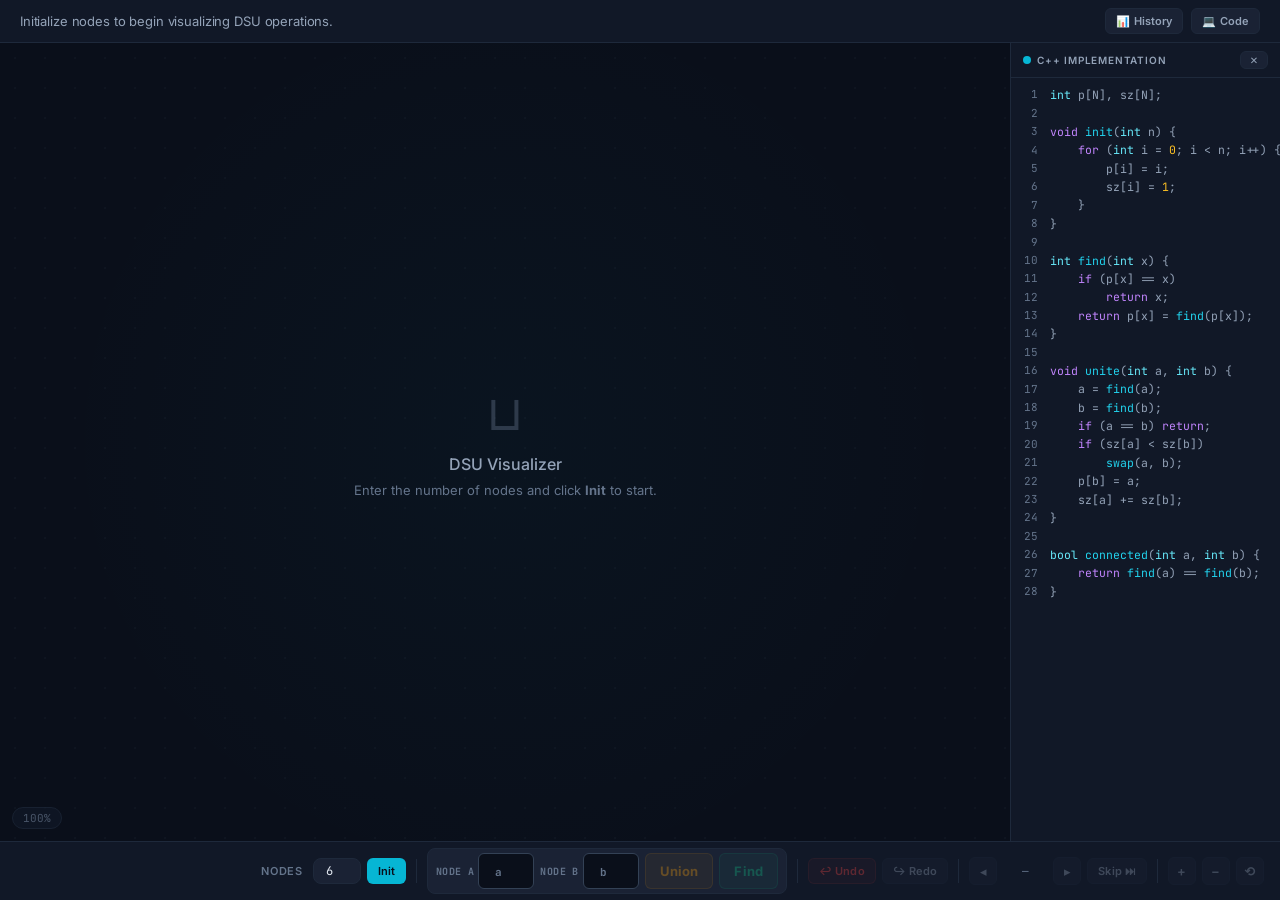
==== index.html @ 66f6f878 "Initial commit: DSU Visualizer with Path Compression and Component Tracking" ====
<!DOCTYPE html>
<html lang="en">
<head>
    <meta charset="UTF-8">
    <meta name="viewport" content="width=device-width, initial-scale=1.0">
    <title>DSU Visualizer — Disjoint Set Union</title>
    <meta name="description" content="Interactive step-by-step visualizer for Disjoint Set Union (Union-Find) data structure with union by size.">
    <link rel="stylesheet" href="styles.css">
</head>
<body>
    <div id="app">
        <!-- Step Description Bar -->
        <div id="step-bar" class="idle">
            <div id="step-description">Initialize nodes to begin visualizing DSU operations.</div>
            <div style="display:flex; align-items:center; gap:8px;">
                <div id="component-badge" class="component-badge" style="display:none;">
                    <span class="comp-icon">🌐</span>
                    <span class="comp-label">Components:</span>
                    <strong id="comp-count-val">0</strong>
                </div>
                <button id="btn-toggle-history" class="btn btn-secondary" title="Toggle Components History">📊 History</button>
                <button id="btn-toggle-code" class="btn btn-secondary" title="Toggle Code Panel">💻 Code</button>
                <div id="step-counter" style="display:none;"></div>
            </div>
        </div>

        <!-- Main Content: Tree + Code + History -->
        <div id="main-content">
            <div id="canvas-container">
                <svg id="tree-svg">
                    <defs>
                        <marker id="arrowhead" markerWidth="8" markerHeight="6" refX="8" refY="3" orient="auto">
                            <polygon points="0 0, 8 3, 0 6" class="edge-arrow"/>
                        </marker>
                    </defs>
                    <g id="viewport">
                        <g id="edges-group"></g>
                        <g id="nodes-group"></g>
                    </g>
                </svg>
                <div id="empty-state">
                    <div class="empty-icon">⊔</div>
                    <h3>DSU Visualizer</h3>
                    <p>Enter the number of nodes and click <strong>Init</strong> to start.</p>
                </div>
                <div id="zoom-indicator">100%</div>
            </div>

            <!-- History Panel (Components Column) -->
            <div id="history-panel" class="collapsed">
                <div id="history-header">
                    <span>Component History</span>
                    <button id="btn-close-history" class="btn btn-secondary btn-icon" style="padding:2px 6px; font-size:10px; margin-left:auto;">✕</button>
                </div>
                <div id="history-scroll">
                    <table class="history-table">
                        <thead>
                            <tr>
                                <th>#</th>
                                <th>Operation</th>
                                <th>Components</th>
                            </tr>
                        </thead>
                        <tbody id="history-table-body">
                            <!-- Injected by JS -->
                        </tbody>
                    </table>
                </div>
            </div>

            <div id="code-panel">
                <div id="code-header">
                    <span>C++ Implementation</span>
                    <button id="btn-close-code" class="btn btn-secondary btn-icon" style="padding:2px 6px; font-size:10px; margin-left:auto;">✕</button>
                </div>
                <div id="code-scroll">
                    <!-- Code lines injected by JS -->
                </div>
            </div>
        </div>

        <!-- Bottom Bar: Arrays on Left, Controls on Right in empty space -->
        <div id="bottom-bar">
            <!-- Parent & Size Arrays (Left Side) -->
            <div id="array-panel" style="display:none;">
                <div class="array-row">
                    <span class="array-label">p[]</span>
                    <div id="parent-array" class="array-cells"></div>
                </div>
                <div class="array-row">
                    <span class="array-label">sz[]</span>
                    <div id="size-array" class="array-cells"></div>
                </div>
            </div>

            <!-- Operations & Controls (Right Side) -->
            <div id="controls">
                <div class="ctrl-group">
                    <span class="ctrl-label">Nodes</span>
                    <input type="number" id="input-n" class="input-field wide" placeholder="n" min="1" max="20" value="6">
                    <button id="btn-init" class="btn btn-primary">Init</button>
                </div>

                <div class="ctrl-divider"></div>

                <div class="ctrl-group main-op-group">
                    <div class="node-input-wrapper">
                        <span class="input-tag">Node A</span>
                        <input type="number" id="input-a" class="input-field lg" placeholder="a" min="0" disabled>
                    </div>
                    <div class="node-input-wrapper">
                        <span class="input-tag">Node B</span>
                        <input type="number" id="input-b" class="input-field lg" placeholder="b" min="0" disabled>
                    </div>
                    <button id="btn-union" class="btn btn-warning lg" disabled>Union</button>
                    <button id="btn-find" class="btn btn-success lg" disabled>Find</button>
                </div>

                <div class="ctrl-divider"></div>

                <div class="ctrl-group">
                    <button id="btn-undo" class="btn btn-danger" disabled title="Undo last union">↩ Undo</button>
                    <button id="btn-redo" class="btn btn-secondary" disabled title="Redo union">↪ Redo</button>
                </div>

                <div class="ctrl-divider"></div>

                <div class="ctrl-group">
                    <button id="btn-prev" class="btn btn-secondary btn-icon" disabled>◂</button>
                    <span id="step-nav-counter" style="font-family:var(--mono);font-size:11px;color:var(--text-dim);min-width:44px;text-align:center;">—</span>
                    <button id="btn-next" class="btn btn-secondary btn-icon" disabled>▸</button>
                    <button id="btn-skip" class="btn btn-secondary" disabled style="font-size:11px;">Skip ⏭</button>
                </div>

                <div class="ctrl-divider"></div>

                <div class="ctrl-group">
                    <button id="btn-zoom-in" class="btn btn-secondary btn-icon" disabled>+</button>
                    <button id="btn-zoom-out" class="btn btn-secondary btn-icon" disabled>−</button>
                    <button id="btn-zoom-reset" class="btn btn-secondary btn-icon" disabled title="Reset view">⟲</button>
                </div>
            </div>
        </div>
    </div>

    <!-- Toast container -->
    <div id="toast-container"></div>

    <script src="app.js"></script>
</body>
</html>
---- styles.css ----
@import url('https://fonts.googleapis.com/css2?family=Inter:wght@300;400;500;600;700&family=JetBrains+Mono:wght@400;500;600&display=swap');

*, *::before, *::after {
    margin: 0;
    padding: 0;
    box-sizing: border-box;
}

:root {
    --bg: #0a0f1a;
    --surface: #111827;
    --elevated: #1a2234;
    --hover: #243044;
    --accent: #06b6d4;
    --accent-light: #22d3ee;
    --accent-glow: rgba(6, 182, 212, 0.12);
    --highlight: #f59e0b;
    --highlight-glow: rgba(245, 158, 11, 0.15);
    --success: #10b981;
    --success-glow: rgba(16, 185, 129, 0.15);
    --error: #ef4444;
    --error-glow: rgba(239, 68, 68, 0.15);
    --text: #e2e8f0;
    --text-sec: #94a3b8;
    --text-dim: #64748b;
    --border: #1e293b;
    --border-light: #334155;
    --radius: 8px;
    --radius-lg: 12px;
    --radius-xl: 16px;
    --font: 'Inter', system-ui, sans-serif;
    --mono: 'JetBrains Mono', 'Fira Code', monospace;
    --shadow: 0 4px 24px rgba(0, 0, 0, 0.25);
    --shadow-sm: 0 2px 8px rgba(0, 0, 0, 0.2);
    --transition: 180ms ease;
}

html, body {
    height: 100%;
    overflow: hidden;
}

body {
    font-family: var(--font);
    background: var(--bg);
    color: var(--text);
    -webkit-font-smoothing: antialiased;
}

/* ===== APP LAYOUT ===== */
#app {
    display: grid;
    grid-template-rows: auto 1fr auto;
    height: 100vh;
    min-height: 0;
}

/* ===== STEP BAR ===== */
#step-bar {
    background: var(--surface);
    border-bottom: 1px solid var(--border);
    padding: 8px 20px;
    display: flex;
    align-items: center;
    justify-content: space-between;
    min-height: 40px;
    gap: 12px;
}

#step-description {
    font-size: 13px;
    font-weight: 500;
    color: var(--text);
    flex: 1;
    line-height: 1.4;
    letter-spacing: -0.01em;
}

#step-description .node-ref {
    color: var(--accent-light);
    font-weight: 600;
    font-family: var(--mono);
    font-size: 14px;
}

#step-description .op-name {
    color: var(--highlight);
    font-weight: 600;
}

#step-counter {
    font-size: 13px;
    font-family: var(--mono);
    color: var(--text-dim);
    white-space: nowrap;
    background: var(--elevated);
    padding: 4px 12px;
    border-radius: 20px;
    letter-spacing: 0.02em;
}

#step-bar.idle #step-description {
    color: var(--text-sec);
    font-weight: 400;
}

/* ===== MAIN CONTENT ===== */
#main-content {
    display: flex;
    min-height: 0;
    overflow: hidden;
}

/* ===== TREE CANVAS ===== */
#canvas-container {
    flex: 1;
    position: relative;
    overflow: hidden;
    background:
        radial-gradient(circle at 50% 50%, rgba(6, 182, 212, 0.03) 0%, transparent 70%);
    cursor: grab;
    min-width: 0;
}

#canvas-container.grabbing {
    cursor: grabbing;
}

#tree-svg {
    width: 100%;
    height: 100%;
    display: block;
}

/* SVG Node Styles */
.node-group {
    cursor: pointer;
    transition: filter var(--transition);
}

.node-group:hover {
    filter: brightness(1.2) drop-shadow(0 0 6px rgba(6, 182, 212, 0.3));
}

/* Default Dull / Muted Idle Node */
.node-circle {
    fill: #1e293b;
    stroke: #475569;
    stroke-width: 2.5;
    transition: fill var(--transition), stroke var(--transition), stroke-width var(--transition);
}

.node-group:hover .node-circle {
    stroke: var(--accent);
    stroke-width: 3;
}

/* COLOR 1: Input Nodes (Node A & Node B) -> Warm Amber #f59e0b */
.node-circle.active,
.node-circle.input-node {
    fill: rgba(245, 158, 11, 0.28) !important;
    stroke: #f59e0b !important;
    stroke-width: 3.5 !important;
    filter: drop-shadow(0 0 10px rgba(245, 158, 11, 0.5));
}

/* COLOR 2: Current Recursion Pointer Node -> Electric Violet #a855f7 */
.node-circle.comparing,
.node-circle.recursion-node {
    fill: rgba(168, 85, 247, 0.3) !important;
    stroke: #a855f7 !important;
    stroke-width: 3.5 !important;
    filter: drop-shadow(0 0 12px rgba(168, 85, 247, 0.5));
}

/* Root Found Node -> Electric Cyan #06b6d4 */
.node-circle.found {
    fill: rgba(6, 182, 212, 0.28) !important;
    stroke: #06b6d4 !important;
    stroke-width: 3.5 !important;
    filter: drop-shadow(0 0 10px rgba(6, 182, 212, 0.4));
}

.node-circle.result-same {
    fill: rgba(16, 185, 129, 0.28) !important;
    stroke: var(--success) !important;
    stroke-width: 3.5 !important;
    filter: drop-shadow(0 0 10px rgba(16, 185, 129, 0.4));
}

.node-circle.result-diff {
    fill: rgba(239, 68, 68, 0.25) !important;
    stroke: var(--error) !important;
    stroke-width: 3.5 !important;
    filter: drop-shadow(0 0 10px rgba(239, 68, 68, 0.4));
}

.node-circle.joined {
    fill: rgba(16, 185, 129, 0.28) !important;
    stroke: var(--success) !important;
    stroke-width: 3.5 !important;
    animation: pulse-success 0.6s ease-out;
    filter: drop-shadow(0 0 10px rgba(16, 185, 129, 0.4));
}

.node-label {
    fill: var(--text);
    font-family: var(--mono);
    font-size: 16px;
    font-weight: 700;
    text-anchor: middle;
    dominant-baseline: central;
    pointer-events: none;
    user-select: none;
}

.node-size-badge {
    font-family: var(--mono);
    font-size: 10px;
    font-weight: 500;
    text-anchor: middle;
    dominant-baseline: central;
    pointer-events: none;
    user-select: none;
}

.size-badge-bg {
    fill: var(--accent);
    opacity: 0.9;
    rx: 6;
}

.size-badge-text {
    fill: var(--bg);
    font-family: var(--mono);
    font-size: 10px;
    font-weight: 700;
    text-anchor: middle;
    dominant-baseline: central;
}

.edge-line {
    stroke: var(--border-light);
    stroke-width: 2;
    fill: none;
    transition: stroke var(--transition), stroke-width var(--transition);
}

.edge-line.highlighted {
    stroke: var(--highlight);
    stroke-width: 3;
    stroke-dasharray: 6 3;
    animation: dash-flow 0.8s linear infinite;
}

.edge-line.new-edge {
    stroke: var(--success);
    stroke-width: 3;
    animation: edge-appear 0.4s ease-out;
}

.edge-arrow {
    fill: var(--border-light);
    transition: fill var(--transition);
}

.edge-line.highlighted + .edge-arrow,
.edge-arrow.highlighted {
    fill: var(--highlight);
}

@keyframes dash-flow {
    to { stroke-dashoffset: -18; }
}

@keyframes edge-appear {
    from { opacity: 0; stroke-width: 1; }
    to { opacity: 1; stroke-width: 3; }
}

@keyframes pulse-success {
    0% { stroke-width: 3; }
    50% { stroke-width: 5; }
    100% { stroke-width: 3; }
}

/* Zoom indicator */
#zoom-indicator {
    position: absolute;
    bottom: 12px;
    left: 12px;
    font-family: var(--mono);
    font-size: 11px;
    color: var(--text-dim);
    background: var(--surface);
    padding: 3px 10px;
    border-radius: 12px;
    border: 1px solid var(--border);
    pointer-events: none;
    opacity: 0.7;
}

/* Component Badge */
.component-badge {
    display: inline-flex;
    align-items: center;
    gap: 5px;
    background: rgba(6, 182, 212, 0.12);
    border: 1px solid rgba(6, 182, 212, 0.3);
    color: var(--accent-light);
    font-size: 11px;
    font-family: var(--mono);
    padding: 3px 10px;
    border-radius: 16px;
}

.comp-icon {
    font-size: 11px;
}

.comp-label {
    color: var(--text-sec);
    font-size: 11px;
}

/* ===== HISTORY PANEL (COMPONENTS COLUMN) ===== */
#history-panel {
    width: 240px;
    min-width: 200px;
    background: var(--surface);
    border-left: 1px solid var(--border);
    display: flex;
    flex-direction: column;
    overflow: hidden;
    transition: all 0.25s ease;
}

#history-panel.collapsed {
    display: none;
}

#history-header {
    padding: 8px 12px;
    border-bottom: 1px solid var(--border);
    font-size: 10px;
    font-weight: 600;
    color: var(--text-sec);
    text-transform: uppercase;
    letter-spacing: 0.08em;
    display: flex;
    align-items: center;
    gap: 6px;
}

#history-header::before {
    content: '';
    width: 8px;
    height: 8px;
    background: var(--success);
    border-radius: 50%;
    display: inline-block;
}

#history-scroll {
    flex: 1;
    overflow-y: auto;
    padding: 6px;
}

.history-table {
    width: 100%;
    border-collapse: collapse;
    font-family: var(--mono);
    font-size: 11px;
}

.history-table th {
    text-align: left;
    padding: 6px 8px;
    color: var(--text-dim);
    border-bottom: 1px solid var(--border);
    font-weight: 600;
    font-size: 10px;
    text-transform: uppercase;
}

.history-table td {
    padding: 6px 8px;
    border-bottom: 1px solid rgba(255, 255, 255, 0.03);
    color: var(--text-sec);
}

.history-table tr.active-hist-step {
    background: var(--accent-glow);
}

.history-table tr.active-hist-step td {
    color: var(--text);
    font-weight: 600;
}

.comp-num-tag {
    display: inline-block;
    padding: 1px 6px;
    border-radius: 10px;
    background: var(--elevated);
    border: 1px solid var(--border-light);
    color: var(--accent-light);
    font-weight: 700;
}

/* ===== CODE PANEL ===== */
#code-panel {
    width: 270px;
    min-width: 220px;
    background: var(--surface);
    border-left: 1px solid var(--border);
    display: flex;
    flex-direction: column;
    overflow: hidden;
    transition: all 0.25s ease;
}

#code-panel.collapsed {
    display: none;
}

#code-header {
    padding: 8px 12px;
    border-bottom: 1px solid var(--border);
    font-size: 10px;
    font-weight: 600;
    color: var(--text-sec);
    text-transform: uppercase;
    letter-spacing: 0.08em;
    display: flex;
    align-items: center;
    gap: 6px;
}

#code-header::before {
    content: '';
    width: 8px;
    height: 8px;
    background: var(--accent);
    border-radius: 50%;
    display: inline-block;
}

#code-scroll {
    flex: 1;
    overflow-y: auto;
    padding: 8px 0;
}

.code-line {
    display: flex;
    align-items: stretch;
    font-family: var(--mono);
    font-size: 11.5px;
    line-height: 1.6;
    transition: background var(--transition);
    border-left: 3px solid transparent;
    position: relative;
}

.code-line:hover {
    background: rgba(255, 255, 255, 0.02);
}

.code-line.highlighted {
    background: var(--highlight-glow);
    border-left-color: var(--highlight);
}

.code-line.highlighted .code-linenum {
    color: var(--highlight);
}

.code-line.active-find {
    background: var(--accent-glow);
    border-left-color: var(--accent);
}

.code-line.active-find .code-linenum {
    color: var(--accent);
}

.code-linenum {
    width: 36px;
    text-align: right;
    padding-right: 12px;
    color: var(--text-dim);
    user-select: none;
    flex-shrink: 0;
    font-size: 11px;
    display: flex;
    align-items: center;
    justify-content: flex-end;
}

.code-text {
    flex: 1;
    padding-right: 16px;
    white-space: pre;
    color: var(--text-sec);
}

.code-line.highlighted .code-text,
.code-line.active-find .code-text {
    color: var(--text);
}

/* Code syntax coloring */
.kw { color: #c084fc; }
.fn { color: #22d3ee; }
.num { color: #fbbf24; }
.cmt { color: #4b5e6f; font-style: italic; }
.typ { color: #67e8f9; }
.op { color: #94a3b8; }
.str { color: #86efac; }

/* ===== BOTTOM BAR ===== */
#bottom-bar {
    background: var(--surface);
    border-top: 1px solid var(--border);
    display: flex;
    align-items: center;
    justify-content: space-between;
    padding: 6px 16px;
    gap: 16px;
    min-height: 52px;
}

#controls {
    padding: 0;
    display: flex;
    align-items: center;
    gap: 6px;
    flex-wrap: wrap;
    margin-left: auto;
}

.main-op-group {
    display: flex;
    align-items: center;
    gap: 8px;
    background: var(--elevated);
    border: 1px solid var(--border);
    padding: 4px 8px;
    border-radius: var(--radius);
}

.node-input-wrapper {
    display: flex;
    align-items: center;
    gap: 4px;
}

.input-tag {
    font-size: 10px;
    font-weight: 700;
    font-family: var(--mono);
    color: var(--text-dim);
    text-transform: uppercase;
    letter-spacing: 0.04em;
}

.ctrl-group {
    display: flex;
    align-items: center;
    gap: 6px;
}

.ctrl-divider {
    width: 1px;
    height: 24px;
    background: var(--border);
    margin: 0 4px;
}

.ctrl-label {
    font-size: 11px;
    font-weight: 600;
    color: var(--text-dim);
    text-transform: uppercase;
    letter-spacing: 0.06em;
    margin-right: 4px;
}

/* Inputs */
.input-field {
    background: var(--elevated);
    border: 1px solid var(--border);
    border-radius: var(--radius);
    color: var(--text);
    font-family: var(--mono);
    font-size: 12px;
    padding: 4px 6px;
    width: 44px;
    text-align: center;
    outline: none;
    transition: border-color var(--transition), box-shadow var(--transition);
}

.input-field.lg {
    width: 56px;
    height: 36px;
    font-size: 15px;
    font-weight: 700;
    border-radius: 6px;
    background: var(--bg);
    border-color: var(--border-light);
    color: var(--accent-light);
}

.input-field:focus {
    border-color: var(--accent);
    box-shadow: 0 0 0 2px var(--accent-glow);
}

.input-field::placeholder {
    color: var(--text-dim);
    font-size: 11px;
}

.input-field.wide {
    width: 48px;
}

.op-buttons {
    display: flex;
    align-items: center;
    gap: 6px;
    margin-left: auto;
}

/* Buttons */
.btn {
    font-family: var(--font);
    font-size: 11px;
    font-weight: 600;
    padding: 5px 10px;
    border-radius: 6px;
    border: 1px solid transparent;
    cursor: pointer;
    display: inline-flex;
    align-items: center;
    gap: 4px;
    transition: all var(--transition);
    white-space: nowrap;
    letter-spacing: 0.01em;
    user-select: none;
}

.btn.lg {
    padding: 8px 14px;
    font-size: 13px;
    font-weight: 700;
    height: 36px;
    border-radius: 6px;
}

.btn:active {
    transform: scale(0.97);
}

.btn:disabled {
    opacity: 0.35;
    cursor: not-allowed;
    transform: none;
}

.btn-primary {
    background: var(--accent);
    color: var(--bg);
}

.btn-primary:hover:not(:disabled) {
    background: var(--accent-light);
    box-shadow: 0 0 16px var(--accent-glow);
}

.btn-secondary {
    background: var(--elevated);
    color: var(--text-sec);
    border-color: var(--border);
}

.btn-secondary:hover:not(:disabled) {
    background: var(--hover);
    color: var(--text);
    border-color: var(--border-light);
}

.btn-warning {
    background: rgba(245, 158, 11, 0.15);
    color: var(--highlight);
    border-color: rgba(245, 158, 11, 0.3);
}

.btn-warning:hover:not(:disabled) {
    background: rgba(245, 158, 11, 0.25);
    box-shadow: 0 0 12px rgba(245, 158, 11, 0.2);
}

.btn-danger {
    background: rgba(239, 68, 68, 0.1);
    color: var(--error);
    border-color: rgba(239, 68, 68, 0.2);
}

.btn-danger:hover:not(:disabled) {
    background: rgba(239, 68, 68, 0.18);
}

.btn-success {
    background: rgba(16, 185, 129, 0.15);
    color: var(--success);
    border-color: rgba(16, 185, 129, 0.3);
}

.btn-success:hover:not(:disabled) {
    background: rgba(16, 185, 129, 0.25);
    box-shadow: 0 0 12px rgba(16, 185, 129, 0.2);
}

.btn-icon {
    padding: 5px 7px;
    font-size: 13px;
    min-width: 28px;
    justify-content: center;
}

/* ===== ARRAY PANEL ===== */
#array-panel {
    padding: 0;
    display: flex;
    flex-direction: column;
    gap: 4px;
    flex-shrink: 0;
}

.array-row {
    display: flex;
    align-items: center;
    gap: 4px;
}

.array-label {
    font-family: var(--mono);
    font-size: 11px;
    font-weight: 600;
    color: var(--text-dim);
    width: 36px;
    text-align: right;
    flex-shrink: 0;
    margin-right: 6px;
}

.array-cells {
    display: flex;
    gap: 3px;
    flex-wrap: wrap;
}

.array-cell {
    display: flex;
    flex-direction: column;
    align-items: center;
    gap: 2px;
    cursor: pointer;
    transition: transform var(--transition);
}

.array-cell:hover {
    transform: translateY(-2px);
}

.array-index {
    font-family: var(--mono);
    font-size: 9px;
    color: var(--text-dim);
    line-height: 1;
}

.array-value {
    font-family: var(--mono);
    font-size: 12px;
    font-weight: 600;
    color: var(--text);
    background: var(--elevated);
    border: 1px solid var(--border);
    border-radius: 4px;
    min-width: 28px;
    height: 26px;
    display: flex;
    align-items: center;
    justify-content: center;
    transition: all var(--transition);
}

.array-cell.highlighted .array-value {
    background: var(--accent-glow);
    border-color: var(--accent);
    color: var(--accent-light);
    box-shadow: 0 0 10px var(--accent-glow);
}

.array-cell.active .array-value {
    background: var(--highlight-glow);
    border-color: var(--highlight);
    color: var(--highlight);
}

.array-cell.changed .array-value {
    background: var(--success-glow);
    border-color: var(--success);
    color: var(--success);
    animation: cell-pop 0.35s ease-out;
}

@keyframes cell-pop {
    0% { transform: scale(1); }
    50% { transform: scale(1.15); }
    100% { transform: scale(1); }
}

/* ===== TOAST ===== */
#toast-container {
    position: fixed;
    top: 20px;
    right: 20px;
    z-index: 1000;
    display: flex;
    flex-direction: column;
    gap: 8px;
}

.toast {
    background: var(--elevated);
    border: 1px solid var(--border);
    border-radius: var(--radius);
    padding: 10px 18px;
    font-size: 13px;
    color: var(--text);
    box-shadow: var(--shadow);
    animation: toast-in 0.3s ease-out;
    max-width: 360px;
}

.toast.error {
    border-color: rgba(239, 68, 68, 0.4);
    background: rgba(239, 68, 68, 0.1);
}

.toast.success {
    border-color: rgba(16, 185, 129, 0.4);
    background: rgba(16, 185, 129, 0.1);
}

.toast.info {
    border-color: rgba(6, 182, 212, 0.4);
    background: rgba(6, 182, 212, 0.1);
}

@keyframes toast-in {
    from { opacity: 0; transform: translateX(30px); }
    to { opacity: 1; transform: translateX(0); }
}

/* ===== EMPTY STATE ===== */
#empty-state {
    position: absolute;
    top: 50%;
    left: 50%;
    transform: translate(-50%, -50%);
    text-align: center;
    color: var(--text-dim);
    pointer-events: none;
}

#empty-state .empty-icon {
    font-size: 48px;
    margin-bottom: 12px;
    opacity: 0.4;
}

#empty-state h3 {
    font-size: 16px;
    font-weight: 500;
    color: var(--text-sec);
    margin-bottom: 6px;
}

#empty-state p {
    font-size: 13px;
    line-height: 1.6;
}

/* ===== SCROLLBAR ===== */
::-webkit-scrollbar {
    width: 6px;
    height: 6px;
}

::-webkit-scrollbar-track {
    background: transparent;
}

::-webkit-scrollbar-thumb {
    background: var(--border);
    border-radius: 3px;
}

::-webkit-scrollbar-thumb:hover {
    background: var(--border-light);
}

/* ===== RESPONSIVE ===== */
@media (max-width: 900px) {
    #code-panel {
        width: 220px;
        min-width: 180px;
    }
    
    #controls {
        padding: 5px 10px;
        gap: 4px;
    }
}

@media (max-width: 700px) {
    #main-content {
        flex-direction: column;
    }
    
    #code-panel {
        width: 100%;
        max-height: 200px;
        border-left: none;
        border-top: 1px solid var(--border);
    }
}

/* ===== INITIALIZATION MODAL ===== */
.init-active #empty-state {
    display: none;
}

/* Subtle grid overlay on canvas */
#canvas-container::before {
    content: '';
    position: absolute;
    inset: 0;
    background-image:
        radial-gradient(circle, rgba(100, 116, 139, 0.06) 1px, transparent 1px);
    background-size: 30px 30px;
    pointer-events: none;
    z-index: 0;
}

#tree-svg {
    position: relative;
    z-index: 1;
}

/* Status badge for step bar */
.status-badge {
    display: inline-flex;
    align-items: center;
    gap: 5px;
    font-size: 11px;
    font-weight: 600;
    padding: 3px 10px;
    border-radius: 12px;
    text-transform: uppercase;
    letter-spacing: 0.04em;
}

.status-badge.running {
    background: var(--highlight-glow);
    color: var(--highlight);
}

.status-badge.complete {
    background: var(--success-glow);
    color: var(--success);
}

.status-badge::before {
    content: '';
    width: 6px;
    height: 6px;
    border-radius: 50%;
    background: currentColor;
}
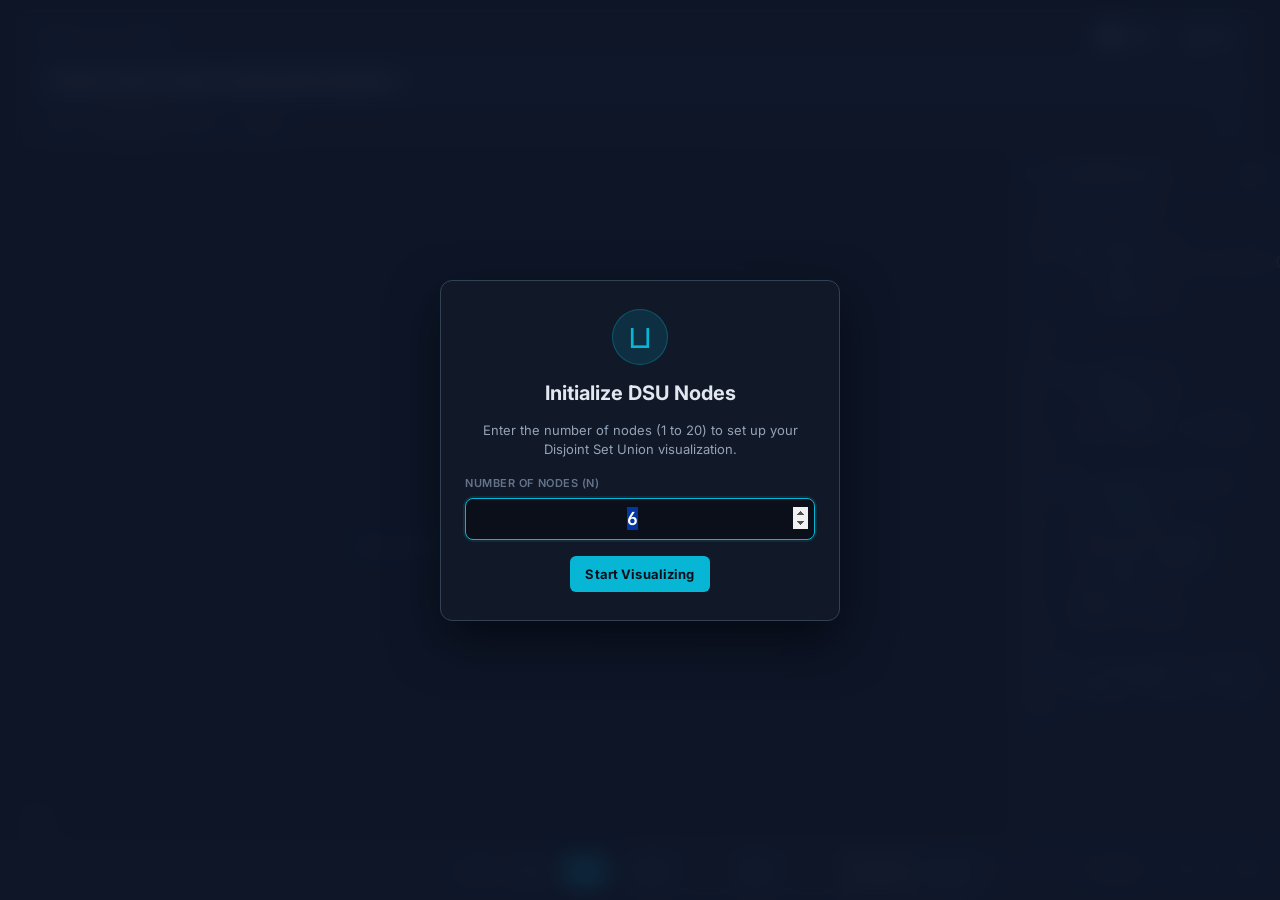
==== commit 17067e93: "fixed automatic next state" ====
--- a/index.html
+++ b/index.html
@@ -8,19 +8,53 @@
     <link rel="stylesheet" href="styles.css">
 </head>
 <body>
+    <!-- Initializing Modal Popup -->
+    <div id="init-modal-overlay" class="modal-overlay">
+        <div class="modal-card">
+            <div class="modal-icon">⊔</div>
+            <h2>Initialize DSU Nodes</h2>
+            <p>Enter the number of nodes (1 to 20) to set up your Disjoint Set Union visualization.</p>
+            <div class="modal-input-group">
+                <label for="modal-input-n">Number of Nodes (N)</label>
+                <input type="number" id="modal-input-n" class="input-field modal-input" min="1" max="20" value="6">
+            </div>
+            <div class="modal-actions">
+                <button id="btn-modal-start" class="btn btn-primary lg" style="width:100%;">Start Visualizing</button>
+            </div>
+        </div>
+    </div>
+
     <div id="app">
-        <!-- Step Description Bar -->
-        <div id="step-bar" class="idle">
+        <!-- Top Command Window (Rectangular Card with English Commands & Controls) -->
+        <div id="step-bar-window">
+            <div id="step-bar-header">
+                <span class="cmd-window-tag">Current Step Command</span>
+                <div style="display:flex; align-items:center; gap:8px;">
+                    <div id="component-badge" class="component-badge" style="display:none;">
+                        <span class="comp-icon">🌐</span>
+                        <span class="comp-label">Components:</span>
+                        <strong id="comp-count-val">0</strong>
+                    </div>
+                    <button id="btn-toggle-history" class="btn btn-secondary" title="Toggle Components History">📊 History</button>
+                    <button id="btn-toggle-code" class="btn btn-secondary" title="Toggle Code Panel">💻 Code</button>
+                </div>
+            </div>
+
+            <!-- English Command Description -->
             <div id="step-description">Initialize nodes to begin visualizing DSU operations.</div>
-            <div style="display:flex; align-items:center; gap:8px;">
-                <div id="component-badge" class="component-badge" style="display:none;">
-                    <span class="comp-icon">🌐</span>
-                    <span class="comp-label">Components:</span>
-                    <strong id="comp-count-val">0</strong>
+
+            <!-- Step Navigation & Auto-Play Controls inside the same command window -->
+            <div id="step-window-controls">
+                <div class="step-nav-group">
+                    <button id="btn-prev" class="btn btn-secondary" disabled>◂ Prev</button>
+                    <button id="btn-play-pause" class="btn btn-warning" disabled title="Auto-play 1 step every 1s">⏸ Pause</button>
+                    <button id="btn-next" class="btn btn-secondary" disabled>Next ▸</button>
+                    <button id="btn-skip" class="btn btn-secondary" disabled style="font-size:11px;">Skip ⏭</button>
                 </div>
-                <button id="btn-toggle-history" class="btn btn-secondary" title="Toggle Components History">📊 History</button>
-                <button id="btn-toggle-code" class="btn btn-secondary" title="Toggle Code Panel">💻 Code</button>
-                <div id="step-counter" style="display:none;"></div>
+                <div id="step-counter-badge" class="step-count-badge">
+                    <span id="step-nav-counter">—</span>
+                    <span id="step-counter" style="display:none;"></span>
+                </div>
             </div>
         </div>
 
@@ -126,15 +160,6 @@
                 <div class="ctrl-divider"></div>
 
                 <div class="ctrl-group">
-                    <button id="btn-prev" class="btn btn-secondary btn-icon" disabled>◂</button>
-                    <span id="step-nav-counter" style="font-family:var(--mono);font-size:11px;color:var(--text-dim);min-width:44px;text-align:center;">—</span>
-                    <button id="btn-next" class="btn btn-secondary btn-icon" disabled>▸</button>
-                    <button id="btn-skip" class="btn btn-secondary" disabled style="font-size:11px;">Skip ⏭</button>
-                </div>
-
-                <div class="ctrl-divider"></div>
-
-                <div class="ctrl-group">
                     <button id="btn-zoom-in" class="btn btn-secondary btn-icon" disabled>+</button>
                     <button id="btn-zoom-out" class="btn btn-secondary btn-icon" disabled>−</button>
                     <button id="btn-zoom-reset" class="btn btn-secondary btn-icon" disabled title="Reset view">⟲</button>
--- a/styles.css
+++ b/styles.css
@@ -55,25 +55,141 @@
     min-height: 0;
 }
 
-/* ===== STEP BAR ===== */
-#step-bar {
+/* ===== MODAL POPUP ===== */
+.modal-overlay {
+    position: fixed;
+    top: 0;
+    left: 0;
+    width: 100vw;
+    height: 100vh;
+    background: rgba(15, 23, 42, 0.85);
+    backdrop-filter: blur(12px);
+    z-index: 2000;
+    display: flex;
+    align-items: center;
+    justify-content: center;
+    opacity: 1;
+    transition: opacity 0.25s ease;
+}
+
+.modal-overlay.hidden {
+    display: none;
+    opacity: 0;
+    pointer-events: none;
+}
+
+.modal-card {
     background: var(--surface);
-    border-bottom: 1px solid var(--border);
-    padding: 8px 20px;
+    border: 1px solid var(--border-light);
+    border-radius: var(--radius-lg);
+    width: 90%;
+    max-width: 400px;
+    padding: 28px 24px;
+    box-shadow: 0 20px 50px rgba(0, 0, 0, 0.5);
+    display: flex;
+    flex-direction: column;
+    align-items: center;
+    text-align: center;
+    gap: 16px;
+    animation: modal-pop 0.3s ease-out;
+}
+
+@keyframes modal-pop {
+    from { transform: scale(0.92); opacity: 0; }
+    to { transform: scale(1); opacity: 1; }
+}
+
+.modal-icon {
+    font-size: 32px;
+    width: 56px;
+    height: 56px;
+    background: rgba(6, 182, 212, 0.15);
+    border: 1px solid rgba(6, 182, 212, 0.3);
+    color: var(--accent);
+    border-radius: 50%;
+    display: flex;
+    align-items: center;
+    justify-content: center;
+}
+
+.modal-card h2 {
+    font-size: 20px;
+    font-weight: 700;
+    color: var(--text);
+    margin: 0;
+}
+
+.modal-card p {
+    font-size: 13px;
+    color: var(--text-sec);
+    margin: 0;
+    line-height: 1.5;
+}
+
+.modal-input-group {
+    width: 100%;
+    display: flex;
+    flex-direction: column;
+    gap: 8px;
+    text-align: left;
+}
+
+.modal-input-group label {
+    font-size: 11px;
+    font-weight: 600;
+    color: var(--text-dim);
+    text-transform: uppercase;
+    letter-spacing: 0.05em;
+}
+
+.input-field.modal-input {
+    width: 100%;
+    height: 42px;
+    font-size: 18px;
+    font-weight: 700;
+    background: var(--bg);
+    border-color: var(--border-light);
+    border-radius: 8px;
+}
+
+/* ===== RECTANGULAR STEP COMMAND WINDOW ===== */
+#step-bar-window {
+    background: rgba(17, 24, 39, 0.92);
+    backdrop-filter: blur(12px);
+    border: 1px solid var(--border-light);
+    border-radius: var(--radius-lg);
+    margin: 10px 16px 4px;
+    padding: 12px 18px;
+    display: flex;
+    flex-direction: column;
+    gap: 10px;
+    box-shadow: 0 4px 20px rgba(0, 0, 0, 0.3);
+}
+
+#step-bar-header {
     display: flex;
     align-items: center;
     justify-content: space-between;
-    min-height: 40px;
-    gap: 12px;
+}
+
+.cmd-window-tag {
+    font-size: 10px;
+    font-weight: 700;
+    font-family: var(--mono);
+    color: var(--text-dim);
+    text-transform: uppercase;
+    letter-spacing: 0.08em;
 }
 
 #step-description {
-    font-size: 13px;
+    font-size: 14px;
     font-weight: 500;
     color: var(--text);
-    flex: 1;
-    line-height: 1.4;
-    letter-spacing: -0.01em;
+    line-height: 1.5;
+    background: var(--elevated);
+    border: 1px solid var(--border);
+    border-radius: 8px;
+    padding: 10px 14px;
 }
 
 #step-description .node-ref {
@@ -88,20 +204,28 @@
     font-weight: 600;
 }
 
-#step-counter {
-    font-size: 13px;
-    font-family: var(--mono);
-    color: var(--text-dim);
-    white-space: nowrap;
+#step-window-controls {
+    display: flex;
+    align-items: center;
+    justify-content: space-between;
+    gap: 12px;
+}
+
+.step-nav-group {
+    display: flex;
+    align-items: center;
+    gap: 6px;
+}
+
+.step-count-badge {
+    font-size: 12px;
+    font-family: var(--mono);
+    font-weight: 600;
+    color: var(--accent-light);
     background: var(--elevated);
+    border: 1px solid var(--border);
     padding: 4px 12px;
-    border-radius: 20px;
-    letter-spacing: 0.02em;
-}
-
-#step-bar.idle #step-description {
-    color: var(--text-sec);
-    font-weight: 400;
+    border-radius: 16px;
 }
 
 /* ===== MAIN CONTENT ===== */
@@ -255,8 +379,17 @@
 
 .edge-line.new-edge {
     stroke: var(--success);
-    stroke-width: 3;
-    animation: edge-appear 0.4s ease-out;
+    stroke-width: 3.5;
+    animation: pulse-edge 0.8s ease-out;
+}
+
+/* Bounding box for initialized nodes */
+.singleton-box {
+    fill: rgba(30, 41, 59, 0.25);
+    stroke: rgba(71, 85, 105, 0.5);
+    stroke-width: 1.5;
+    stroke-dasharray: 6 4;
+    transition: all var(--transition);
 }
 
 .edge-arrow {
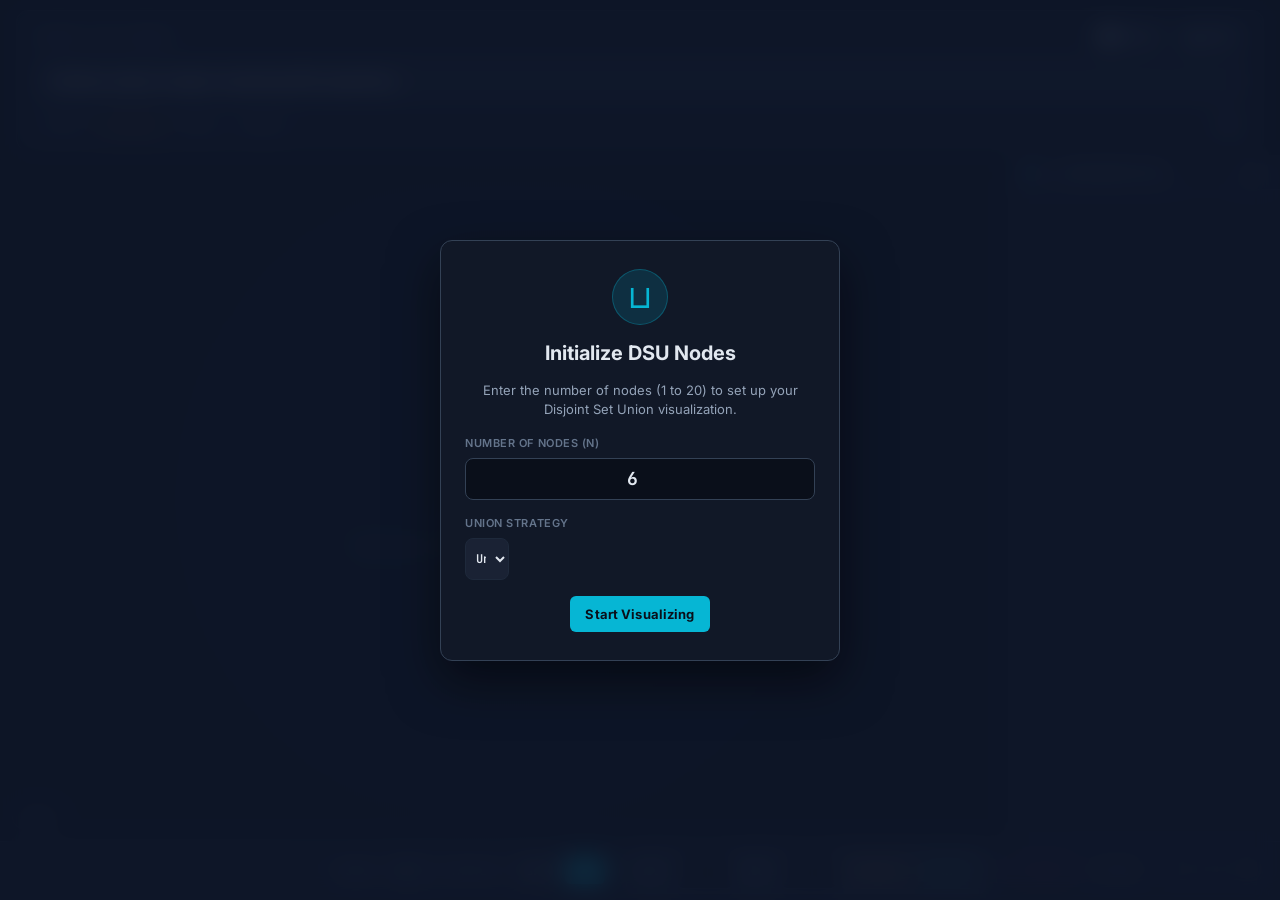
==== commit fdaaf902: "Add Union Strategy selection (Union by Size vs Union by Rank) with dynamic C++ code panel, rank arra" ====
--- a/index.html
+++ b/index.html
@@ -17,6 +17,13 @@
             <div class="modal-input-group">
                 <label for="modal-input-n">Number of Nodes (N)</label>
                 <input type="number" id="modal-input-n" class="input-field modal-input" min="1" max="20" value="6">
+            </div>
+            <div class="modal-input-group">
+                <label for="modal-select-mode">Union Strategy</label>
+                <select id="modal-select-mode" class="input-field modal-select">
+                    <option value="size" selected>Union by Size (sz[])</option>
+                    <option value="rank">Union by Rank (rk[])</option>
+                </select>
             </div>
             <div class="modal-actions">
                 <button id="btn-modal-start" class="btn btn-primary lg" style="width:100%;">Start Visualizing</button>
@@ -115,14 +122,14 @@
 
         <!-- Bottom Bar: Arrays on Left, Controls on Right in empty space -->
         <div id="bottom-bar">
-            <!-- Parent & Size Arrays (Left Side) -->
+            <!-- Parent & Size/Rank Arrays (Left Side) -->
             <div id="array-panel" style="display:none;">
                 <div class="array-row">
                     <span class="array-label">p[]</span>
                     <div id="parent-array" class="array-cells"></div>
                 </div>
                 <div class="array-row">
-                    <span class="array-label">sz[]</span>
+                    <span id="second-array-label" class="array-label">sz[]</span>
                     <div id="size-array" class="array-cells"></div>
                 </div>
             </div>
@@ -132,6 +139,13 @@
                 <div class="ctrl-group">
                     <span class="ctrl-label">Nodes</span>
                     <input type="number" id="input-n" class="input-field wide" placeholder="n" min="1" max="20" value="6">
+                </div>
+                <div class="ctrl-group">
+                    <span class="ctrl-label">Strategy</span>
+                    <select id="select-mode" class="input-field mode-select">
+                        <option value="size" selected>Size</option>
+                        <option value="rank">Rank</option>
+                    </select>
                     <button id="btn-init" class="btn btn-primary">Init</button>
                 </div>
 
--- a/styles.css
+++ b/styles.css
@@ -152,6 +152,34 @@
     border-radius: 8px;
 }
 
+.modal-select {
+    width: 100%;
+    height: 42px;
+    font-size: 14px;
+    font-weight: 600;
+    background: var(--bg);
+    border-color: var(--border-light);
+    border-radius: 8px;
+    color: var(--accent-light);
+    padding: 0 12px;
+    outline: none;
+    cursor: pointer;
+}
+
+.mode-select {
+    width: 72px;
+    height: 28px;
+    font-size: 12px;
+    font-weight: 600;
+    background: var(--bg);
+    border-color: var(--border-light);
+    border-radius: 5px;
+    color: var(--accent-light);
+    padding: 0 4px;
+    outline: none;
+    cursor: pointer;
+}
+
 /* ===== RECTANGULAR STEP COMMAND WINDOW ===== */
 #step-bar-window {
     background: rgba(17, 24, 39, 0.92);
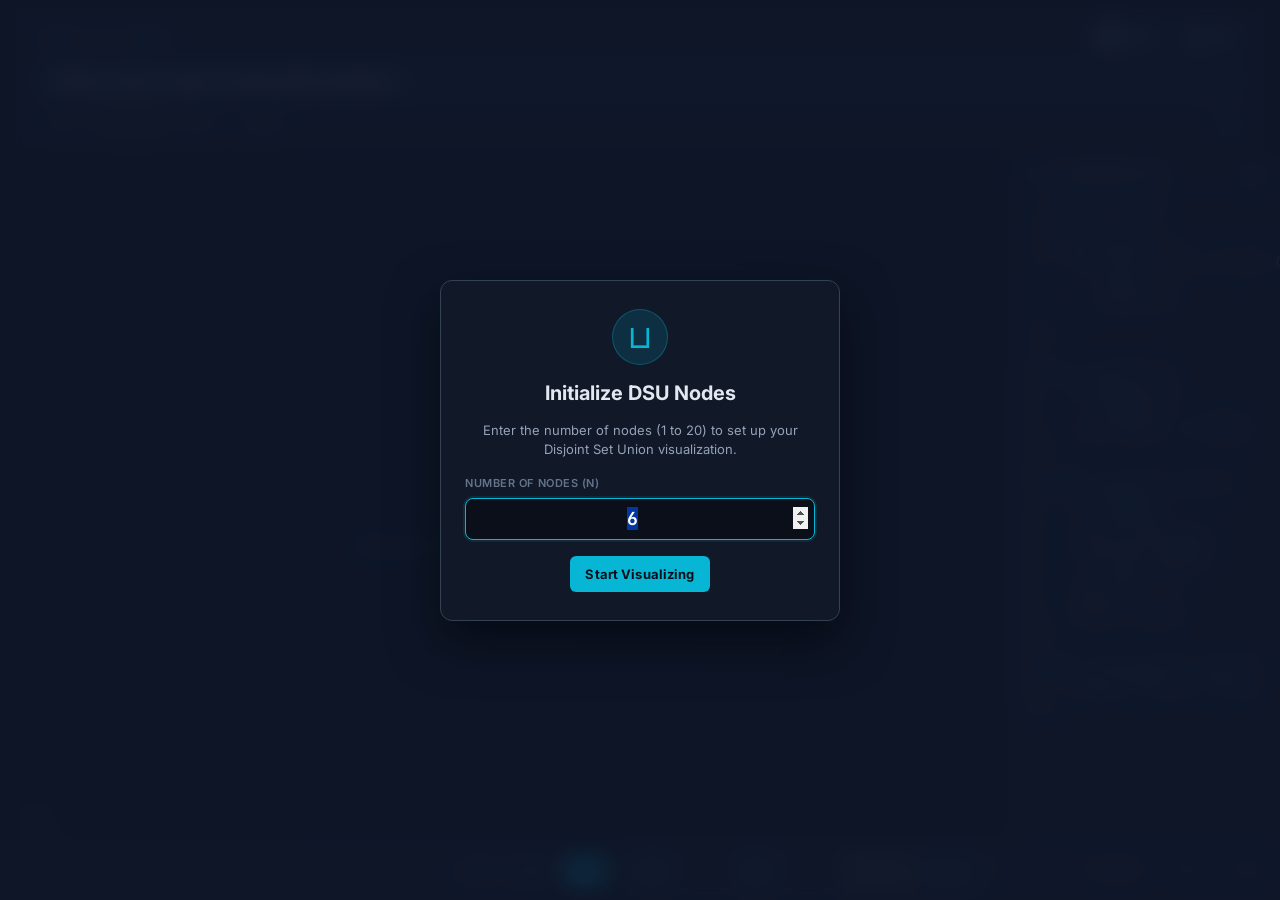
==== commit c651271f: "Revert to pre-rank version" ====
--- a/index.html
+++ b/index.html
@@ -17,13 +17,6 @@
             <div class="modal-input-group">
                 <label for="modal-input-n">Number of Nodes (N)</label>
                 <input type="number" id="modal-input-n" class="input-field modal-input" min="1" max="20" value="6">
-            </div>
-            <div class="modal-input-group">
-                <label for="modal-select-mode">Union Strategy</label>
-                <select id="modal-select-mode" class="input-field modal-select">
-                    <option value="size" selected>Union by Size (sz[])</option>
-                    <option value="rank">Union by Rank (rk[])</option>
-                </select>
             </div>
             <div class="modal-actions">
                 <button id="btn-modal-start" class="btn btn-primary lg" style="width:100%;">Start Visualizing</button>
@@ -122,14 +115,14 @@
 
         <!-- Bottom Bar: Arrays on Left, Controls on Right in empty space -->
         <div id="bottom-bar">
-            <!-- Parent & Size/Rank Arrays (Left Side) -->
+            <!-- Parent & Size Arrays (Left Side) -->
             <div id="array-panel" style="display:none;">
                 <div class="array-row">
                     <span class="array-label">p[]</span>
                     <div id="parent-array" class="array-cells"></div>
                 </div>
                 <div class="array-row">
-                    <span id="second-array-label" class="array-label">sz[]</span>
+                    <span class="array-label">sz[]</span>
                     <div id="size-array" class="array-cells"></div>
                 </div>
             </div>
@@ -139,13 +132,6 @@
                 <div class="ctrl-group">
                     <span class="ctrl-label">Nodes</span>
                     <input type="number" id="input-n" class="input-field wide" placeholder="n" min="1" max="20" value="6">
-                </div>
-                <div class="ctrl-group">
-                    <span class="ctrl-label">Strategy</span>
-                    <select id="select-mode" class="input-field mode-select">
-                        <option value="size" selected>Size</option>
-                        <option value="rank">Rank</option>
-                    </select>
                     <button id="btn-init" class="btn btn-primary">Init</button>
                 </div>
 
--- a/styles.css
+++ b/styles.css
@@ -152,34 +152,6 @@
     border-radius: 8px;
 }
 
-.modal-select {
-    width: 100%;
-    height: 42px;
-    font-size: 14px;
-    font-weight: 600;
-    background: var(--bg);
-    border-color: var(--border-light);
-    border-radius: 8px;
-    color: var(--accent-light);
-    padding: 0 12px;
-    outline: none;
-    cursor: pointer;
-}
-
-.mode-select {
-    width: 72px;
-    height: 28px;
-    font-size: 12px;
-    font-weight: 600;
-    background: var(--bg);
-    border-color: var(--border-light);
-    border-radius: 5px;
-    color: var(--accent-light);
-    padding: 0 4px;
-    outline: none;
-    cursor: pointer;
-}
-
 /* ===== RECTANGULAR STEP COMMAND WINDOW ===== */
 #step-bar-window {
     background: rgba(17, 24, 39, 0.92);
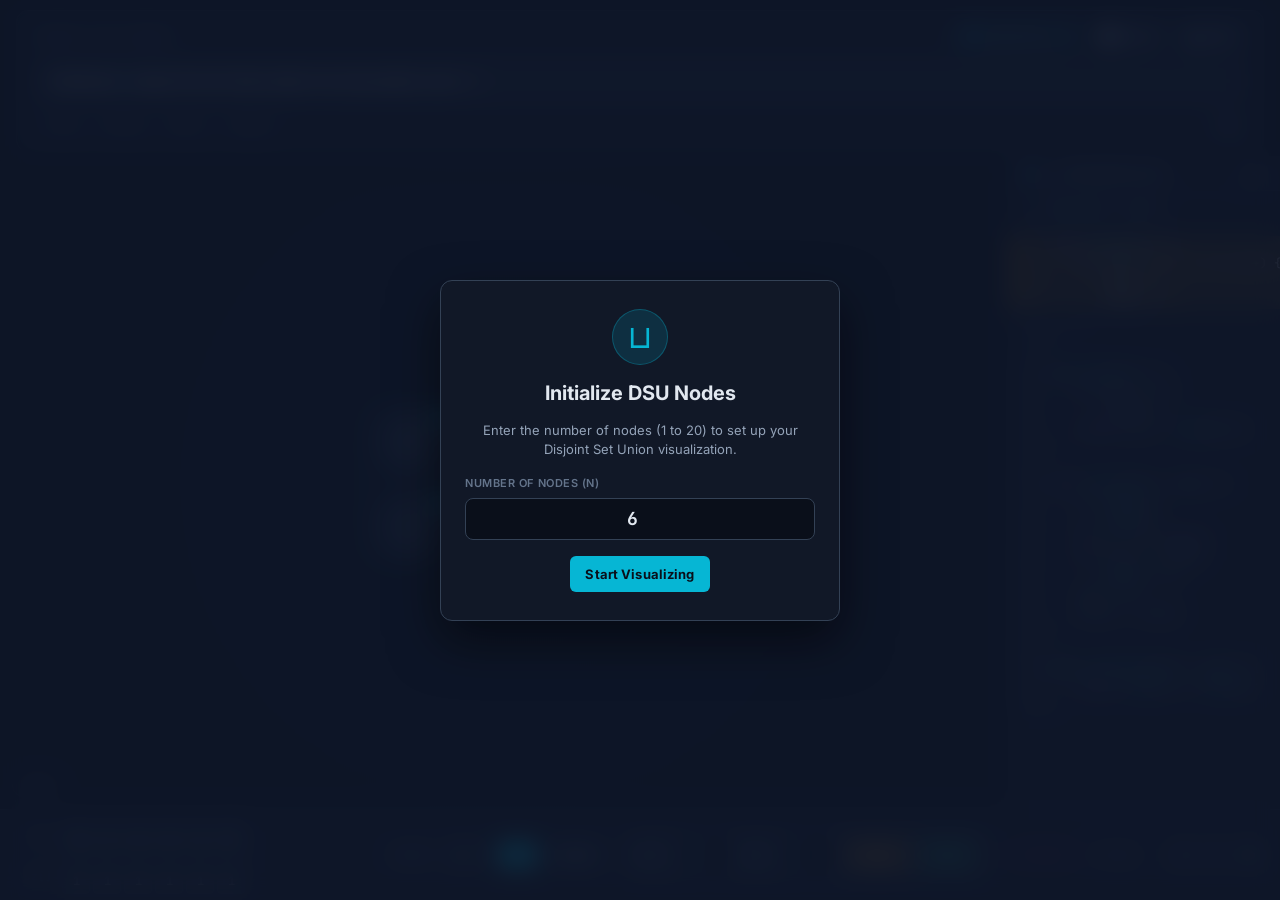
==== commit d45af82a: "Add dynamic node insertion feature and disable success/info toast popups" ====
--- a/index.html
+++ b/index.html
@@ -133,6 +133,7 @@
                     <span class="ctrl-label">Nodes</span>
                     <input type="number" id="input-n" class="input-field wide" placeholder="n" min="1" max="20" value="6">
                     <button id="btn-init" class="btn btn-primary">Init</button>
+                    <button id="btn-add-node" class="btn btn-secondary" style="padding: 6px 10px;">+ Node</button>
                 </div>
 
                 <div class="ctrl-divider"></div>
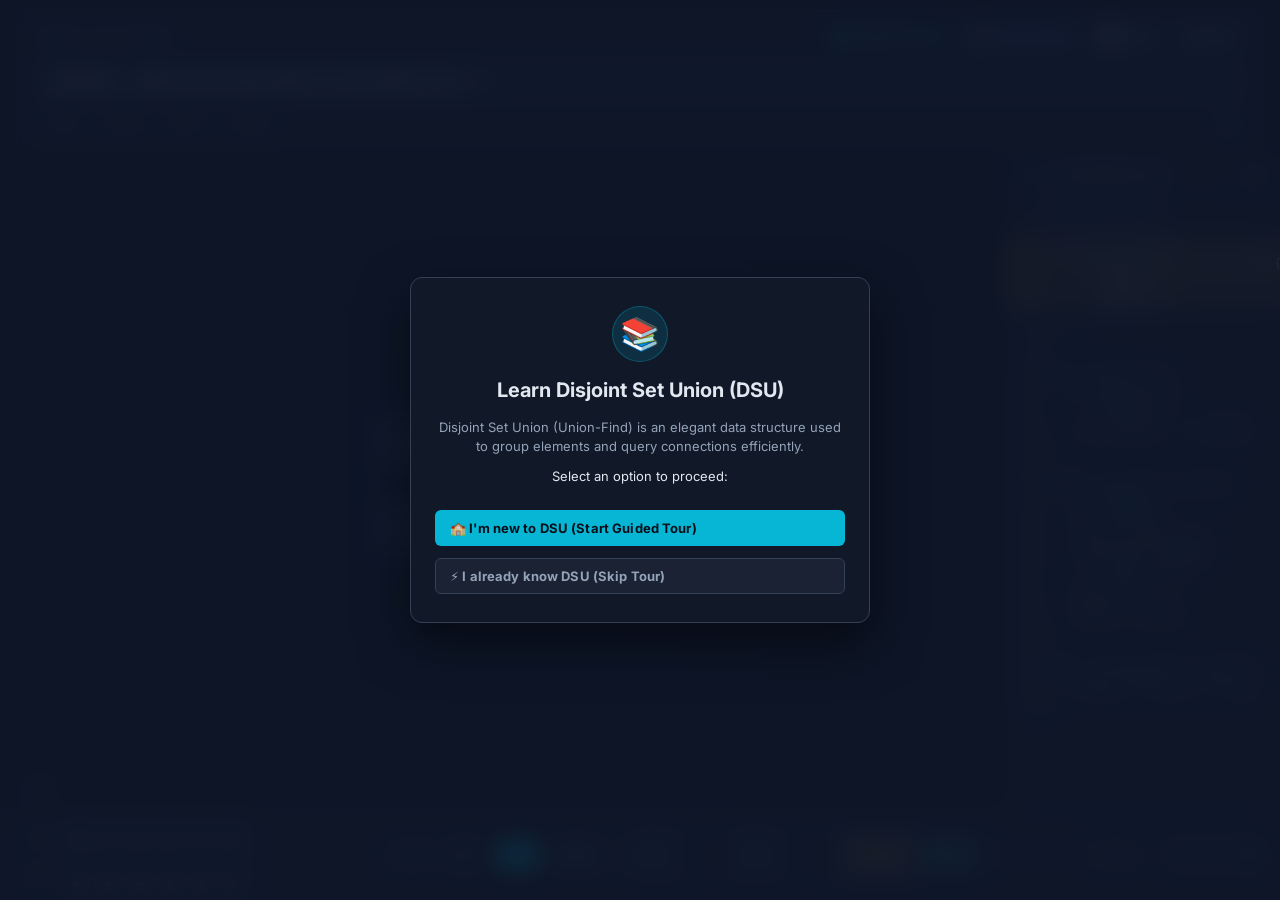
==== commit 88ea127f: "added theory for new" ====
--- a/index.html
+++ b/index.html
@@ -9,7 +9,7 @@
 </head>
 <body>
     <!-- Initializing Modal Popup -->
-    <div id="init-modal-overlay" class="modal-overlay">
+    <div id="init-modal-overlay" class="modal-overlay hidden">
         <div class="modal-card">
             <div class="modal-icon">⊔</div>
             <h2>Initialize DSU Nodes</h2>
@@ -20,6 +20,24 @@
             </div>
             <div class="modal-actions">
                 <button id="btn-modal-start" class="btn btn-primary lg" style="width:100%;">Start Visualizing</button>
+            </div>
+        </div>
+    </div>
+
+    <!-- Onboarding Theory Modal Popup -->
+    <div id="theory-modal-overlay" class="modal-overlay hidden">
+        <div class="modal-card" style="max-width: 460px;">
+            <div class="modal-icon">📚</div>
+            <h2>Learn Disjoint Set Union (DSU)</h2>
+            <p>Disjoint Set Union (Union-Find) is an elegant data structure used to group elements and query connections efficiently.</p>
+            <p style="font-size: 13px; color: var(--text-muted); margin-top: -6px; margin-bottom: 8px;">Select an option to proceed:</p>
+            <div style="display:flex; flex-direction: column; gap:12px; width:100%;">
+                <button id="btn-theory-start" class="btn btn-primary lg" style="width:100%;">
+                    🏫 I'm new to DSU (Start Guided Tour)
+                </button>
+                <button id="btn-theory-skip" class="btn btn-secondary lg" style="width:100%; border-color: var(--border-light);">
+                    ⚡ I already know DSU (Skip Tour)
+                </button>
             </div>
         </div>
     </div>
@@ -35,6 +53,7 @@
                         <span class="comp-label">Components:</span>
                         <strong id="comp-count-val">0</strong>
                     </div>
+                    <button id="btn-theory-guide" class="btn btn-secondary" style="background:rgba(99,102,241,0.15); color:#818cf8; border-color:rgba(99,102,241,0.3);" title="Start Guided Tour">📚 Theory & Guide</button>
                     <button id="btn-toggle-history" class="btn btn-secondary" title="Toggle Components History">📊 History</button>
                     <button id="btn-toggle-code" class="btn btn-secondary" title="Toggle Code Panel">💻 Code</button>
                 </div>
@@ -78,6 +97,29 @@
                     <p>Enter the number of nodes and click <strong>Init</strong> to start.</p>
                 </div>
                 <div id="zoom-indicator">100%</div>
+
+                <!-- Guided Tour Floating Tutorial Card -->
+                <div id="tutorial-card" class="tutorial-card hidden">
+                    <div class="tutorial-header">
+                        <span class="tutorial-badge">Chapter <span id="tut-current-chapter">1</span> of 4</span>
+                        <h3 id="tut-title">The Problem</h3>
+                        <button id="btn-tut-close" class="btn-tut-close" title="Exit Tutorial">✕</button>
+                    </div>
+                    <div id="tut-content" class="tutorial-content">
+                        <!-- Educational content injected here -->
+                    </div>
+                    <div class="tutorial-footer">
+                        <button id="btn-tut-prev" class="btn btn-secondary btn-sm" style="padding: 4px 8px; font-size: 11px;">◂ Back</button>
+                        <button id="btn-tut-play" class="btn btn-warning btn-sm" style="padding: 4px 8px; font-size: 11px; background: #eab308; color: #0f172a; font-weight: 600; display: none;">▶ Play</button>
+                        <div class="tutorial-progress">
+                            <span class="dot active"></span>
+                            <span class="dot"></span>
+                            <span class="dot"></span>
+                            <span class="dot"></span>
+                        </div>
+                        <button id="btn-tut-next" class="btn btn-primary btn-sm" style="padding: 4px 8px; font-size: 11px;">Next ▸</button>
+                    </div>
+                </div>
             </div>
 
             <!-- History Panel (Components Column) -->
--- a/styles.css
+++ b/styles.css
@@ -1128,3 +1128,134 @@
     border-radius: 50%;
     background: currentColor;
 }
+
+/* ================================================================
+   Guided Tour Tutorial Card Styles
+   ================================================================ */
+.tutorial-card {
+    position: absolute;
+    top: 20px;
+    right: 20px;
+    width: 380px;
+    background: rgba(15, 23, 42, 0.95);
+    border: 1px solid var(--border-light);
+    border-radius: var(--radius-lg);
+    box-shadow: 0 10px 30px rgba(0, 0, 0, 0.6);
+    backdrop-filter: blur(12px);
+    z-index: 1000;
+    display: flex;
+    flex-direction: column;
+    gap: 12px;
+    padding: 18px;
+    animation: slide-in-tut 0.3s ease-out;
+}
+
+@keyframes slide-in-tut {
+    from { transform: translateY(-10px); opacity: 0; }
+    to { transform: translateY(0); opacity: 1; }
+}
+
+.tutorial-card.hidden {
+    display: none;
+}
+
+.tutorial-header {
+    display: flex;
+    justify-content: space-between;
+    align-items: center;
+    border-bottom: 1px solid var(--border-light);
+    padding-bottom: 10px;
+}
+
+.tutorial-badge {
+    font-size: 10px;
+    font-weight: 700;
+    text-transform: uppercase;
+    letter-spacing: 0.05em;
+    background: rgba(99, 102, 241, 0.2);
+    color: #a5b4fc;
+    padding: 2px 8px;
+    border-radius: 9999px;
+}
+
+.tutorial-header h3 {
+    margin: 0;
+    font-size: 15px;
+    font-weight: 600;
+    color: var(--text);
+}
+
+.btn-tut-close {
+    background: none;
+    border: none;
+    color: var(--text-muted);
+    cursor: pointer;
+    font-size: 16px;
+    padding: 2px;
+    display: flex;
+    align-items: center;
+    justify-content: center;
+    transition: color 0.2s ease;
+}
+
+.btn-tut-close:hover {
+    color: var(--danger);
+}
+
+.tutorial-content {
+    font-size: 13.5px;
+    line-height: 1.5;
+    color: var(--text-muted);
+    max-height: 280px;
+    overflow-y: auto;
+    text-align: left;
+}
+
+.tutorial-content strong {
+    color: var(--text);
+}
+
+.tutorial-content p {
+    margin: 0 0 10px 0;
+}
+
+.tutorial-content p:last-child {
+    margin-bottom: 0;
+}
+
+.tutorial-content code {
+    background: rgba(255, 255, 255, 0.1);
+    padding: 2px 4px;
+    border-radius: 4px;
+    font-family: var(--font-mono);
+    font-size: 11.5px;
+    color: var(--accent-light);
+}
+
+.tutorial-footer {
+    display: flex;
+    justify-content: space-between;
+    align-items: center;
+    border-top: 1px solid var(--border-light);
+    padding-top: 12px;
+    margin-top: 4px;
+}
+
+.tutorial-progress {
+    display: flex;
+    gap: 6px;
+}
+
+.tutorial-progress .dot {
+    width: 7px;
+    height: 7px;
+    border-radius: 50%;
+    background: rgba(255, 255, 255, 0.2);
+    transition: background 0.3s ease;
+}
+
+.tutorial-progress .dot.active {
+    background: var(--accent);
+    box-shadow: 0 0 8px var(--accent);
+}
+
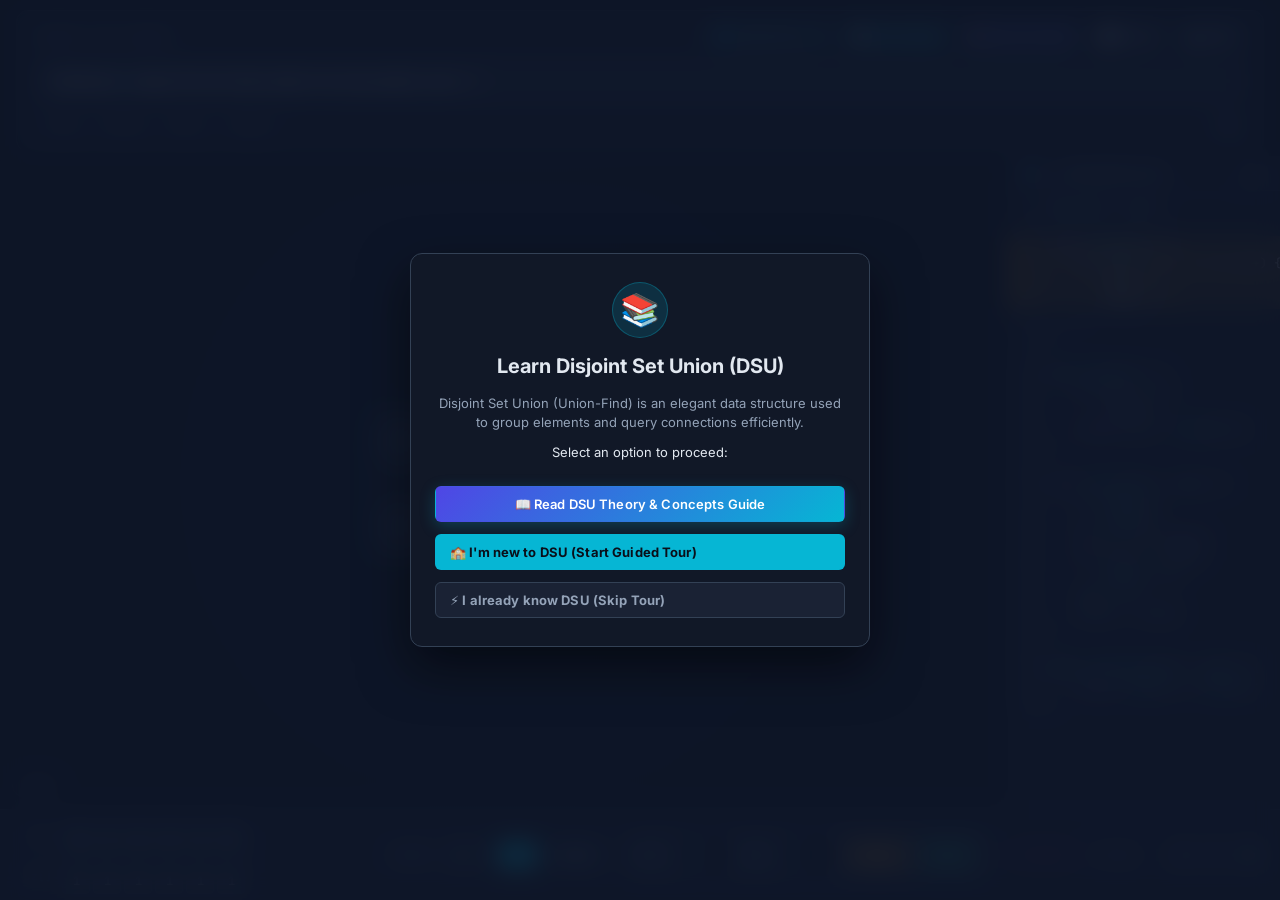
==== commit 72ea23cb: "add theory page" ====
--- a/index.html
+++ b/index.html
@@ -32,6 +32,9 @@
             <p>Disjoint Set Union (Union-Find) is an elegant data structure used to group elements and query connections efficiently.</p>
             <p style="font-size: 13px; color: var(--text-muted); margin-top: -6px; margin-bottom: 8px;">Select an option to proceed:</p>
             <div style="display:flex; flex-direction: column; gap:12px; width:100%;">
+                <a href="theory.html" id="btn-theory-page" class="btn lg" style="width:100%; background: linear-gradient(135deg, #4f46e5, #06b6d4); color: white; text-decoration: none; display: flex; align-items: center; justify-content: center; gap: 8px; font-weight: 600; box-shadow: 0 4px 15px rgba(6, 182, 212, 0.25);">
+                    📖 Read DSU Theory & Concepts Guide
+                </a>
                 <button id="btn-theory-start" class="btn btn-primary lg" style="width:100%;">
                     🏫 I'm new to DSU (Start Guided Tour)
                 </button>
@@ -53,6 +56,7 @@
                         <span class="comp-label">Components:</span>
                         <strong id="comp-count-val">0</strong>
                     </div>
+                    <a href="theory.html" class="btn btn-secondary" style="background:rgba(6,182,212,0.15); color:var(--accent-light); border-color:rgba(6,182,212,0.3); text-decoration:none; display:inline-flex; align-items:center; gap:6px;" title="Read Full DSU Theory Page">📖 Theory Page</a>
                     <button id="btn-theory-guide" class="btn btn-secondary" style="background:rgba(99,102,241,0.15); color:#818cf8; border-color:rgba(99,102,241,0.3);" title="Start Guided Tour">📚 Theory & Guide</button>
                     <button id="btn-toggle-history" class="btn btn-secondary" title="Toggle Components History">📊 History</button>
                     <button id="btn-toggle-code" class="btn btn-secondary" title="Toggle Code Panel">💻 Code</button>
